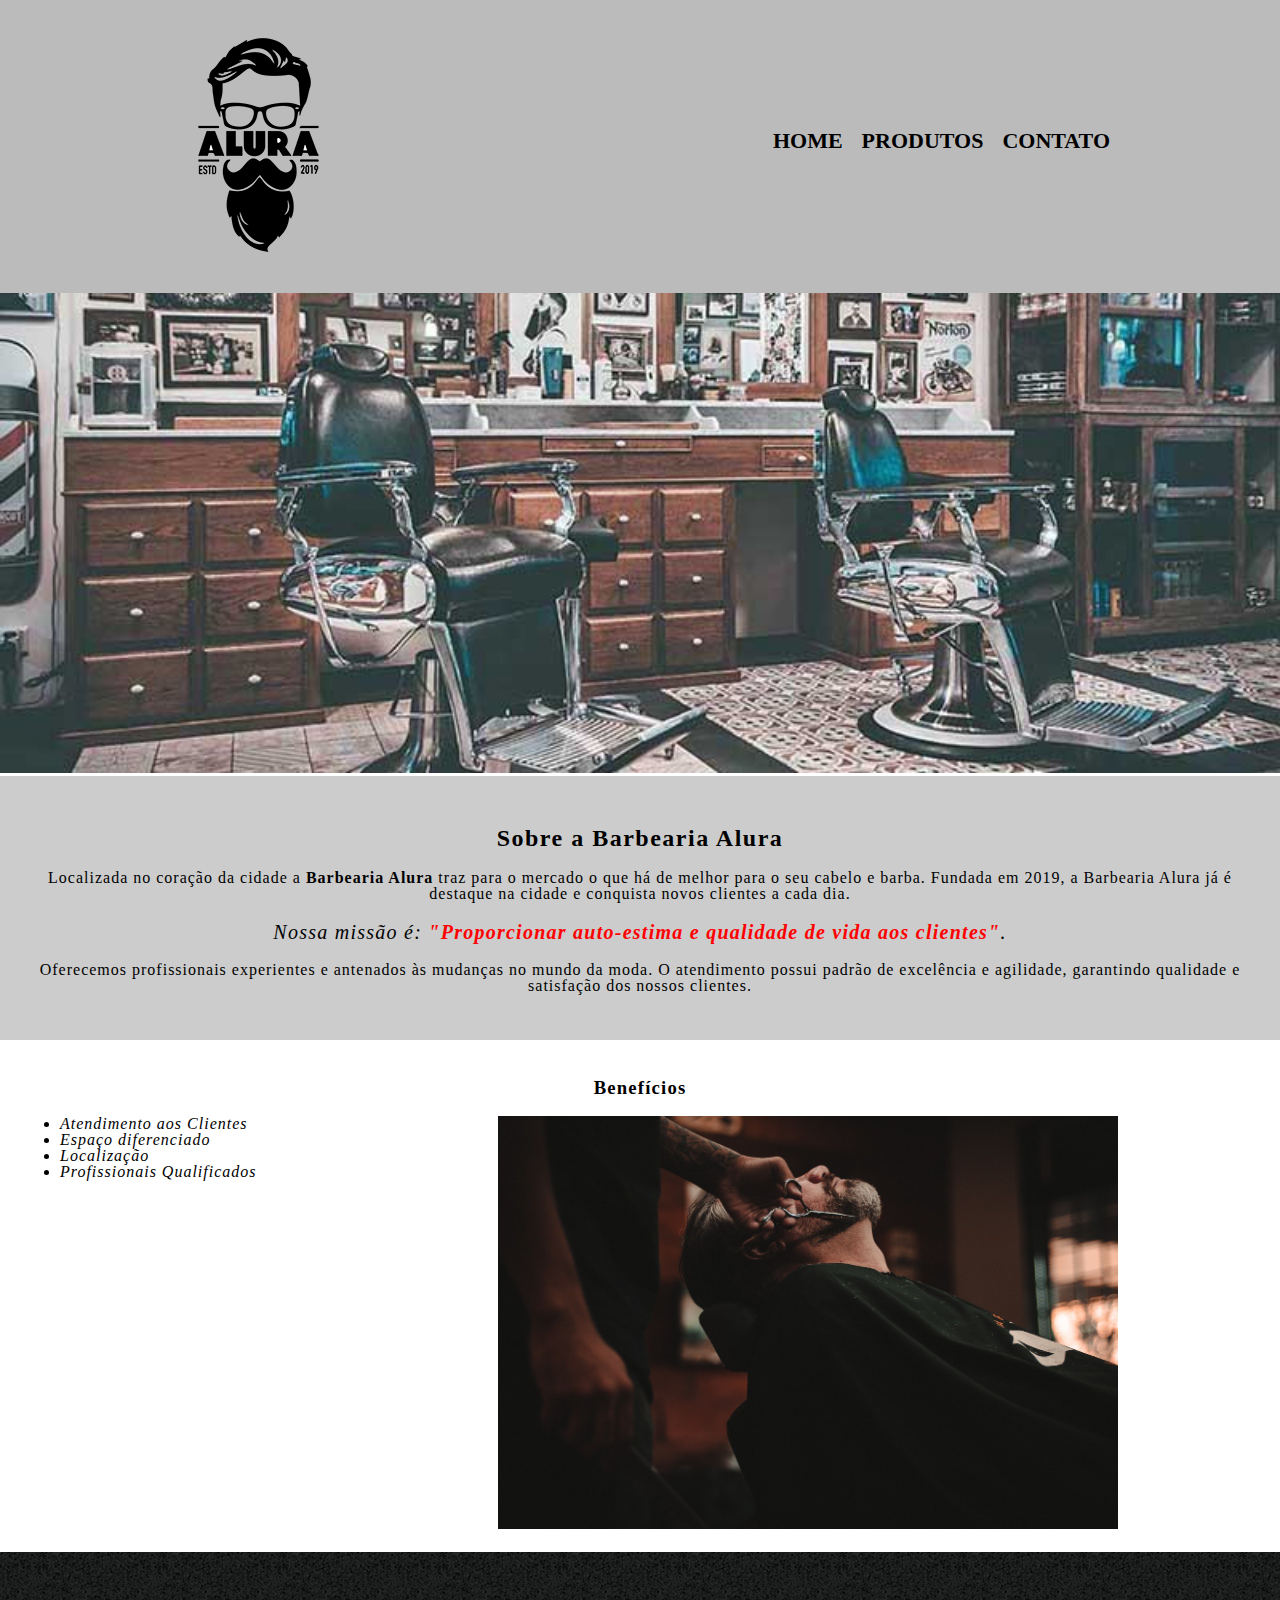
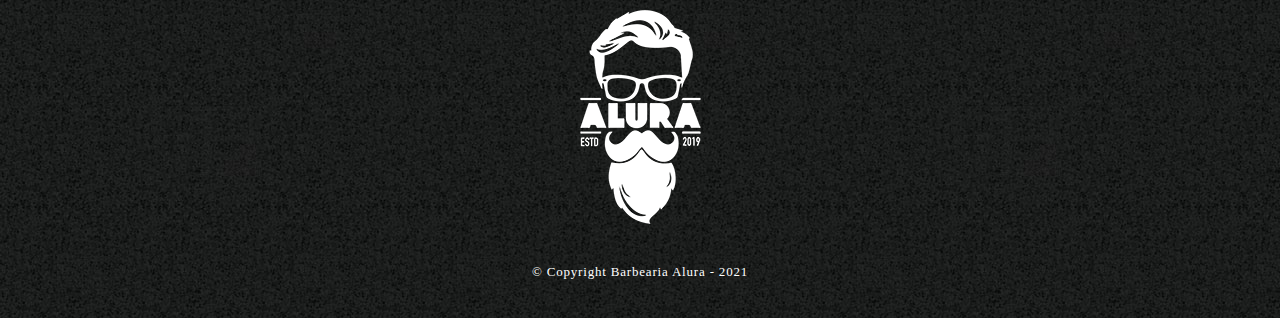
==== site/index.html @ baba6333 "Add files via upload" ====
<!DOCTYPE html>
<html lang="pt-br">
	<head>
		<meta charset="UTF-8">
		<title>Barbearia Alura</title>
		<link rel="stylesheet" href="css/reset.css">
		<link rel="stylesheet" href="css/style.css">
	</head>

	<body>
		<header>
			<div class="caixa">
				<h1><img src="img/logo.png"></h1>
				<nav>
					<ul>
						<li><a href="index.html">Home</a></li>
						<li><a href="produtos.html">Produtos</a></li>
						<li><a href="contato.html">Contato</a></li>
					</ul>
				</nav>	
			</div>
		</header>
		<main>
			
			<img id="banner" src="img/banner.jpg">
			
			<div class="principal">

				<h2>Sobre a Barbearia Alura</h2>
		 
				<p>Localizada no coração da cidade a <strong>Barbearia Alura</strong> traz para o mercado o que há de melhor para o seu cabelo e barba. Fundada em 2019, a Barbearia Alura já é destaque na cidade e conquista novos clientes a cada dia.</p>

				<p id="missao"><em>Nossa missão é: <strong>"Proporcionar auto-estima e qualidade de vida aos clientes"</strong>.</em></p>

				<p>Oferecemos profissionais experientes e antenados às mudanças no mundo da moda. O atendimento possui padrão de excelência e agilidade, garantindo qualidade e satisfação dos nossos clientes.</p>
			</div>

			<div class="secundario">

				<h3>Benefícios</h3>

				<ul class="beneficios">
					<li class="itens">Atendimento aos Clientes</li>
					<li class="itens">Espaço diferenciado</li>
					<li class="itens">Localização</li>
					<li class="itens">Profissionais Qualificados</li>
				</ul>

				<img src="img/beneficios.jpg" class="imagembeneficios">
			</div>
		</main>
		<footer>
		    <img src="img/logo-branco.png">
		    <p class="copyright">&copy; Copyright Barbearia Alura - 2021</p>
		</footer>
	</body>
</html>
---- site/css/style.css ----
header {
    background: #BBBBBB;
    padding: 20px 0;
}

.caixa {
    position: relative;
    width: 940px;
    margin: 0 auto;
}

nav {
    position: absolute;
    top: 110px;
    right: 0;
}

nav li {
    display: inline;
    margin: 0 0 0 15px;
}

nav a {
    text-transform: uppercase;
    color: #000000;
    font-weight: bold;
    font-size: 22px;
    text-decoration: none;
}

nav a:hover {
    color: #C78C19;
    text-decoration: underline;
}

#banner {
    width: 100%;
}

.principal {
	background: #CCCCCC;
	padding: 30px;
}

h2 {
	text-align: center;
	letter-spacing: 0.0625em;
	/* Default CSS Settings */
    display: block;
    font-size: 1.5em;
    margin-top: 0.83em;
    margin-bottom: 0.83em;
    margin-left: 0;
    margin-right: 0;
    font-weight: bold;
}


p {
	text-align: center;
	letter-spacing: 0.0625em;
	/* Default CSS Settings */
	display: block;
	margin-top: 1em;
	margin-bottom: 1em;
	margin-left: 0;
	margin-right: 0;
}

#missao {
	font-size: 20px;
	font-style: italic;
}

strong {
	font-weight: bold;
}

em strong {
	font-weight: bold;
	color: #FF0000;
}

.secundario {
	background: #FFFFFF;
	padding: 20px;
}

h3 { 
	text-align: center;
	letter-spacing: 0.0625em;
	/* Default CSS Settings */
    display: block;
    font-size: 1.17em;
    margin-top: 1em;
    margin-bottom: 1em;
    margin-left: 0;
    margin-right: 0;
    font-weight: bold;
}

.beneficios {

	display: inline-block;
	vertical-align: top;
	width: 20%;
	margin-right: 15%;

	/* Default CSS Settings */
	list-style-type: disc;
	padding-left: 40px;
}

.itens {
    font-style: italic;
    letter-spacing: 0.0625em;
    /* Default CSS Settings */
    display: list-item;
}

.imagembeneficios {
	width: 50%;
}

footer {
    text-align: center;
    background: url("../img/bg.jpg");
    padding: 40px 0;
}

.copyright {
    color: #FFFFFF;
    font-size: 13px;
    margin: 20px 0 0;
}
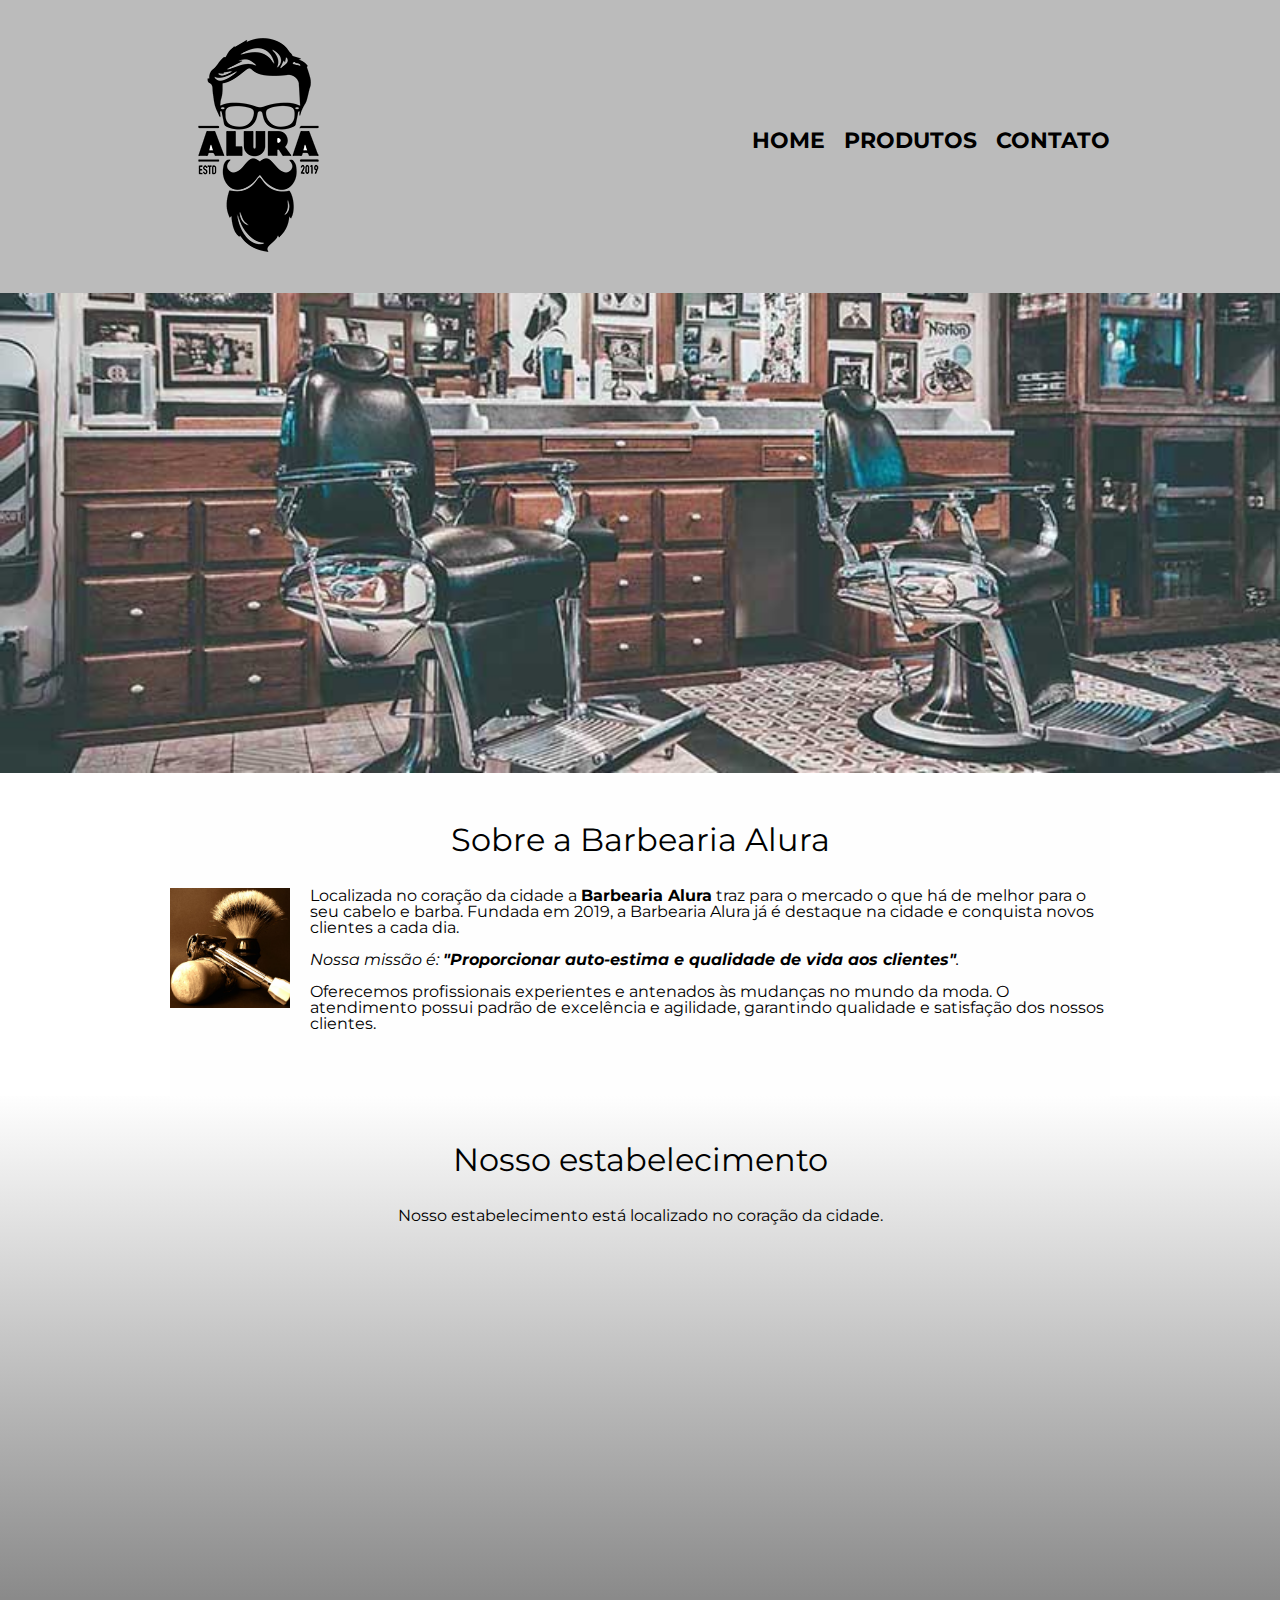
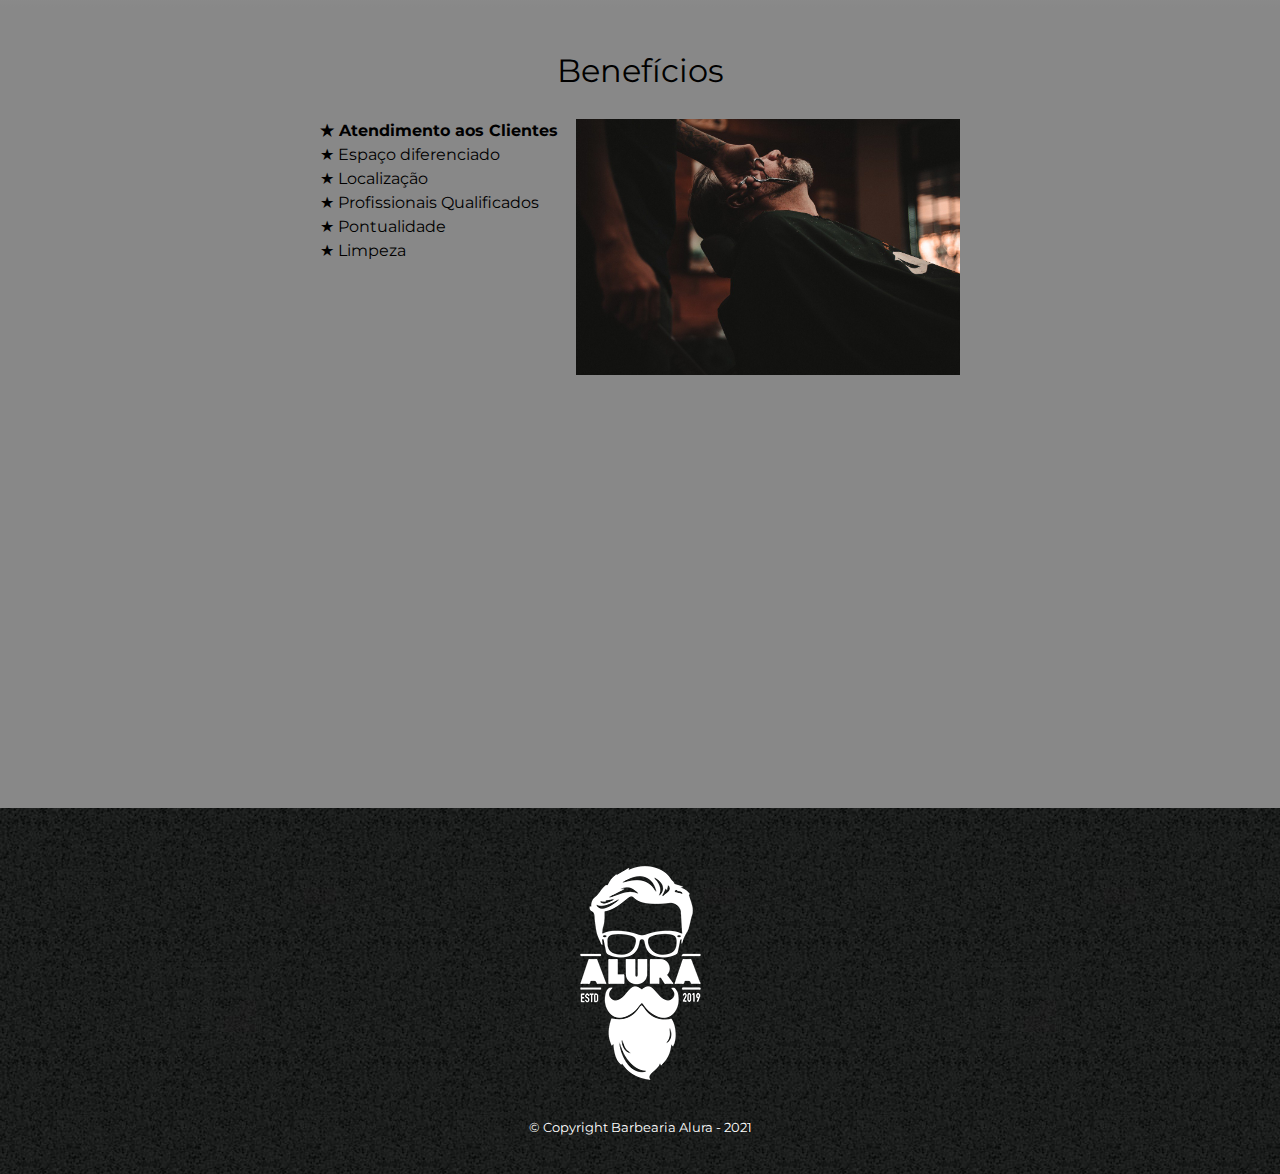
==== commit b4fb7b27: "HTML5 e CSS3: Parte 4 - Aula 01, 02 e 03" ====
--- a/site/index.html
+++ b/site/index.html
@@ -5,6 +5,7 @@
 		<title>Barbearia Alura</title>
 		<link rel="stylesheet" href="css/reset.css">
 		<link rel="stylesheet" href="css/style.css">
+		<link href="https://fonts.googleapis.com/css?family=Montserrat&display=swap" rel="stylesheet">
 	</head>
 
 	<body>
@@ -22,32 +23,52 @@
 		</header>
 		<main>
 			
-			<img id="banner" src="img/banner.jpg">
+			<img class="banner" src="img/banner.jpg">
 			
-			<div class="principal">
+			<section class="principal">
 
-				<h2>Sobre a Barbearia Alura</h2>
-		 
+				<h2 class="titulo-principal">Sobre a Barbearia Alura</h2>
+		 		
+		 		<img class="utensilios" src="img/utensilios.jpg" alt="Utensilios de um barbeiro.">
+
 				<p>Localizada no coração da cidade a <strong>Barbearia Alura</strong> traz para o mercado o que há de melhor para o seu cabelo e barba. Fundada em 2019, a Barbearia Alura já é destaque na cidade e conquista novos clientes a cada dia.</p>
 
 				<p id="missao"><em>Nossa missão é: <strong>"Proporcionar auto-estima e qualidade de vida aos clientes"</strong>.</em></p>
 
 				<p>Oferecemos profissionais experientes e antenados às mudanças no mundo da moda. O atendimento possui padrão de excelência e agilidade, garantindo qualidade e satisfação dos nossos clientes.</p>
-			</div>
+			</section>
 
-			<div class="secundario">
+			<section class="mapa">
+				
+				<h3 class="titulo-principal">Nosso estabelecimento</h3>
+				<p>Nosso estabelecimento está localizado no coração da cidade.</p>
+				
+				<div class="mapa-conteudo">
+				    <iframe src="https://www.google.com/maps/embed?pb=!1m18!1m12!1m3!1d3656.4483278365396!2d-46.63466568562861!3d-23.588249068469487!2m3!1f0!2f0!3f0!3m2!1i1024!2i768!4f13.1!3m3!1m2!1s0x94ce5a2b2ed7f3a1%3A0xab35da2f5ca62674!2sCaelum!5e0!3m2!1spt-BR!2sbr!4v1568814489656!5m2!1spt-BR!2sbr" width="100%" height="300" frameborder="0" style="border:0;" allowfullscreen=""></iframe>
+				</div>
+			</section>
 
-				<h3>Benefícios</h3>
+			<section class="beneficios">
 
-				<ul class="beneficios">
-					<li class="itens">Atendimento aos Clientes</li>
-					<li class="itens">Espaço diferenciado</li>
-					<li class="itens">Localização</li>
-					<li class="itens">Profissionais Qualificados</li>
-				</ul>
+				<h3 class="titulo-principal">Benefícios</h2>
 
-				<img src="img/beneficios.jpg" class="imagembeneficios">
-			</div>
+				<div class="conteudo-beneficios">
+				    <ul class="lista-beneficios">
+				        <li class="itens"> Atendimento aos Clientes</li>
+				        <li class="itens"> Espaço diferenciado</li>
+				        <li class="itens"> Localização</li>
+				        <li class="itens"> Profissionais Qualificados</li>
+				        <li class="itens"> Pontualidade</li>
+				        <li class="itens"> Limpeza</li>
+				    </ul><img src="img/beneficios.jpg" class="imagem-beneficios">
+				</div>
+
+				<div class="video">
+					<iframe width="560" height="315" src="https://www.youtube.com/embed/wcVVXUV0YUY" frameborder="0" allow="accelerometer; autoplay; encrypted-media; gyroscope; picture-in-picture" allowfullscreen>
+					</iframe>
+				</div>
+			</section>
+
 		</main>
 		<footer>
 		    <img src="img/logo-branco.png">
--- a/site/css/style.css
+++ b/site/css/style.css
@@ -1,135 +1,247 @@
+body {
+    font-family: 'Montserrat', sans-serif;
+}
+
 header {
-    background: #BBBBBB;
-    padding: 20px 0;
+	background: #BBBBBB;
+	padding: 20px 0;
 }
 
 .caixa {
-    position: relative;
+	position: relative;
+	width: 940px;
+	margin: 0 auto;
+}
+
+nav {
+	position: absolute;
+	top: 110px;
+	right: 0;
+}
+
+nav li {
+	display: inline;
+	margin: 0 0 0 15px;
+}
+
+nav a {
+	text-transform: uppercase;
+	color: #000000;
+	font-weight: bold;
+	font-size: 22px;
+	text-decoration: none;
+}
+
+nav a:hover {
+	color: #C78C19;
+	text-decoration: underline;
+}
+
+.produtos {
+	width: 940px;
+	margin: 0 auto;
+	padding: 50px 0;
+}
+
+.produtos li {
+	display: inline-block;
+	text-align: center;
+	width: 30%;
+	vertical-align: top;
+	margin: 0 1.5%;
+	padding: 30px 20px;
+	box-sizing: border-box;
+	border: 2px solid #000000;
+	border-radius: 10px;
+}
+
+.produtos li:hover {
+	border-color: #C78C19;
+}
+
+.produtos li:active {
+	border-color: #088C19;	
+}
+
+.produtos li:hover h2 {
+	font-size: 34px;
+}
+
+.produtos h2 {
+	font-size: 30px;
+	font-weight: bold;
+}
+
+.produto-descricao {
+	font-size: 18px;
+}
+
+.produto-preco {
+	font-size: 22px;
+	font-weight: bold;
+	margin-top: 10px;
+}
+
+footer {
+	text-align: center;
+	background: url("../img/bg.jpg");
+	padding: 40px 0;
+}
+
+.copyright {
+	color: #FFFFFF;
+	font-size: 13px;
+	margin: 20px 0 0;
+}
+
+main {
+
+}
+
+form {
+	margin: 40px 0;
+}
+
+form label, form legend {
+	display:block;
+	font-size: 20px;
+	margin: 0 0 10px;
+}
+
+.input-padrao {
+	display: block;
+	margin: 0 0 20px;
+	padding: 10px 25px;
+	width: 50%;
+}
+
+.checkbox {
+	margin: 20px 0;
+}
+
+.enviar {
+    width:40%;
+    padding: 15px 0;
+    background: orange;
+    color: white;
+    font-weight: bold;
+    font-size: 18px;
+    border: none;
+    border-radius: 5px;
+    transition: 1s all;
+    cursor: pointer;
+}
+
+.enviar:hover{
+    background: darkorange;
+    transform: scale(1.2);
+}
+
+table{
+    margin: 20px 0 40px;
+}
+
+thead{
+    background: #555555;
+    color: white;
+    font-weight: bold;
+}
+
+td, th {
+    border:  1px solid #000000;
+    padding: 8px 15px;
+}
+
+/* css da pagina principal */
+.banner {
+	width: 100%;
+}
+
+.principal {
+    padding: 3em 0;
+    background: #FEFEFE;
     width: 940px;
     margin: 0 auto;
 }
 
-nav {
-    position: absolute;
-    top: 110px;
-    right: 0;
-}
-
-nav li {
-    display: inline;
-    margin: 0 0 0 15px;
-}
-
-nav a {
-    text-transform: uppercase;
-    color: #000000;
-    font-weight: bold;
-    font-size: 22px;
-    text-decoration: none;
-}
-
-nav a:hover {
-    color: #C78C19;
-    text-decoration: underline;
-}
-
-#banner {
-    width: 100%;
-}
-
-.principal {
-	background: #CCCCCC;
-	padding: 30px;
-}
-
-h2 {
-	text-align: center;
-	letter-spacing: 0.0625em;
-	/* Default CSS Settings */
-    display: block;
-    font-size: 1.5em;
-    margin-top: 0.83em;
-    margin-bottom: 0.83em;
-    margin-left: 0;
-    margin-right: 0;
-    font-weight: bold;
-}
-
-
-p {
-	text-align: center;
-	letter-spacing: 0.0625em;
-	/* Default CSS Settings */
-	display: block;
-	margin-top: 1em;
-	margin-bottom: 1em;
-	margin-left: 0;
-	margin-right: 0;
-}
-
-#missao {
-	font-size: 20px;
-	font-style: italic;
-}
-
-strong {
-	font-weight: bold;
-}
-
-em strong {
-	font-weight: bold;
-	color: #FF0000;
-}
-
-.secundario {
-	background: #FFFFFF;
-	padding: 20px;
-}
-
-h3 { 
-	text-align: center;
-	letter-spacing: 0.0625em;
-	/* Default CSS Settings */
-    display: block;
-    font-size: 1.17em;
-    margin-top: 1em;
-    margin-bottom: 1em;
-    margin-left: 0;
-    margin-right: 0;
-    font-weight: bold;
+.titulo-principal {
+    text-align: center;
+    font-size: 2em;
+    margin: 0 0 1em;
+    clear: left;
+}
+
+.principal p {
+    margin: 0 0 1em;
+}
+
+.principal strong {
+    font-weight: bold;
+}
+
+.principal em {
+    font-style: italic;
+}
+
+.imagembeneficios {
+    width: 60%
+}
+
+.utensilios {
+	width: 120px;
+    float: left;
+    margin: 0 20px 20px 0;
+}
+
+.mapa {
+    padding: 3em 0;
+    background: linear-gradient(#FEFEFE, #888888);
+}
+
+.mapa-conteudo {
+    width: 940px;
+    margin: 0 auto;
+}
+
+.mapa p {
+    margin: 0 0 2em;
+    text-align: center;
 }
 
 .beneficios {
-
-	display: inline-block;
-	vertical-align: top;
-	width: 20%;
-	margin-right: 15%;
-
-	/* Default CSS Settings */
-	list-style-type: disc;
-	padding-left: 40px;
+    padding: 3em 0;
+    background: #888888;
+}
+
+.conteudo-beneficios {
+    width: 640px;
+    margin: 0 auto;
+}
+
+.lista-beneficios {
+    width: 40%;
+    display: inline-block;
+    vertical-align: top;
 }
 
 .itens {
-    font-style: italic;
-    letter-spacing: 0.0625em;
-    /* Default CSS Settings */
-    display: list-item;
-}
-
-.imagembeneficios {
-	width: 50%;
-}
-
-footer {
-    text-align: center;
-    background: url("../img/bg.jpg");
-    padding: 40px 0;
-}
-
-.copyright {
-    color: #FFFFFF;
-    font-size: 13px;
-    margin: 20px 0 0;
-}+    line-height: 1.5;
+}
+
+.itens:first-child {
+    font-weight: bold;
+}
+
+.itens:before {
+    content: "★";
+}
+
+.imagem-beneficios {
+    width: 60%;
+}
+
+.video {
+    width: 560px;
+    margin: 2em auto;
+}
+
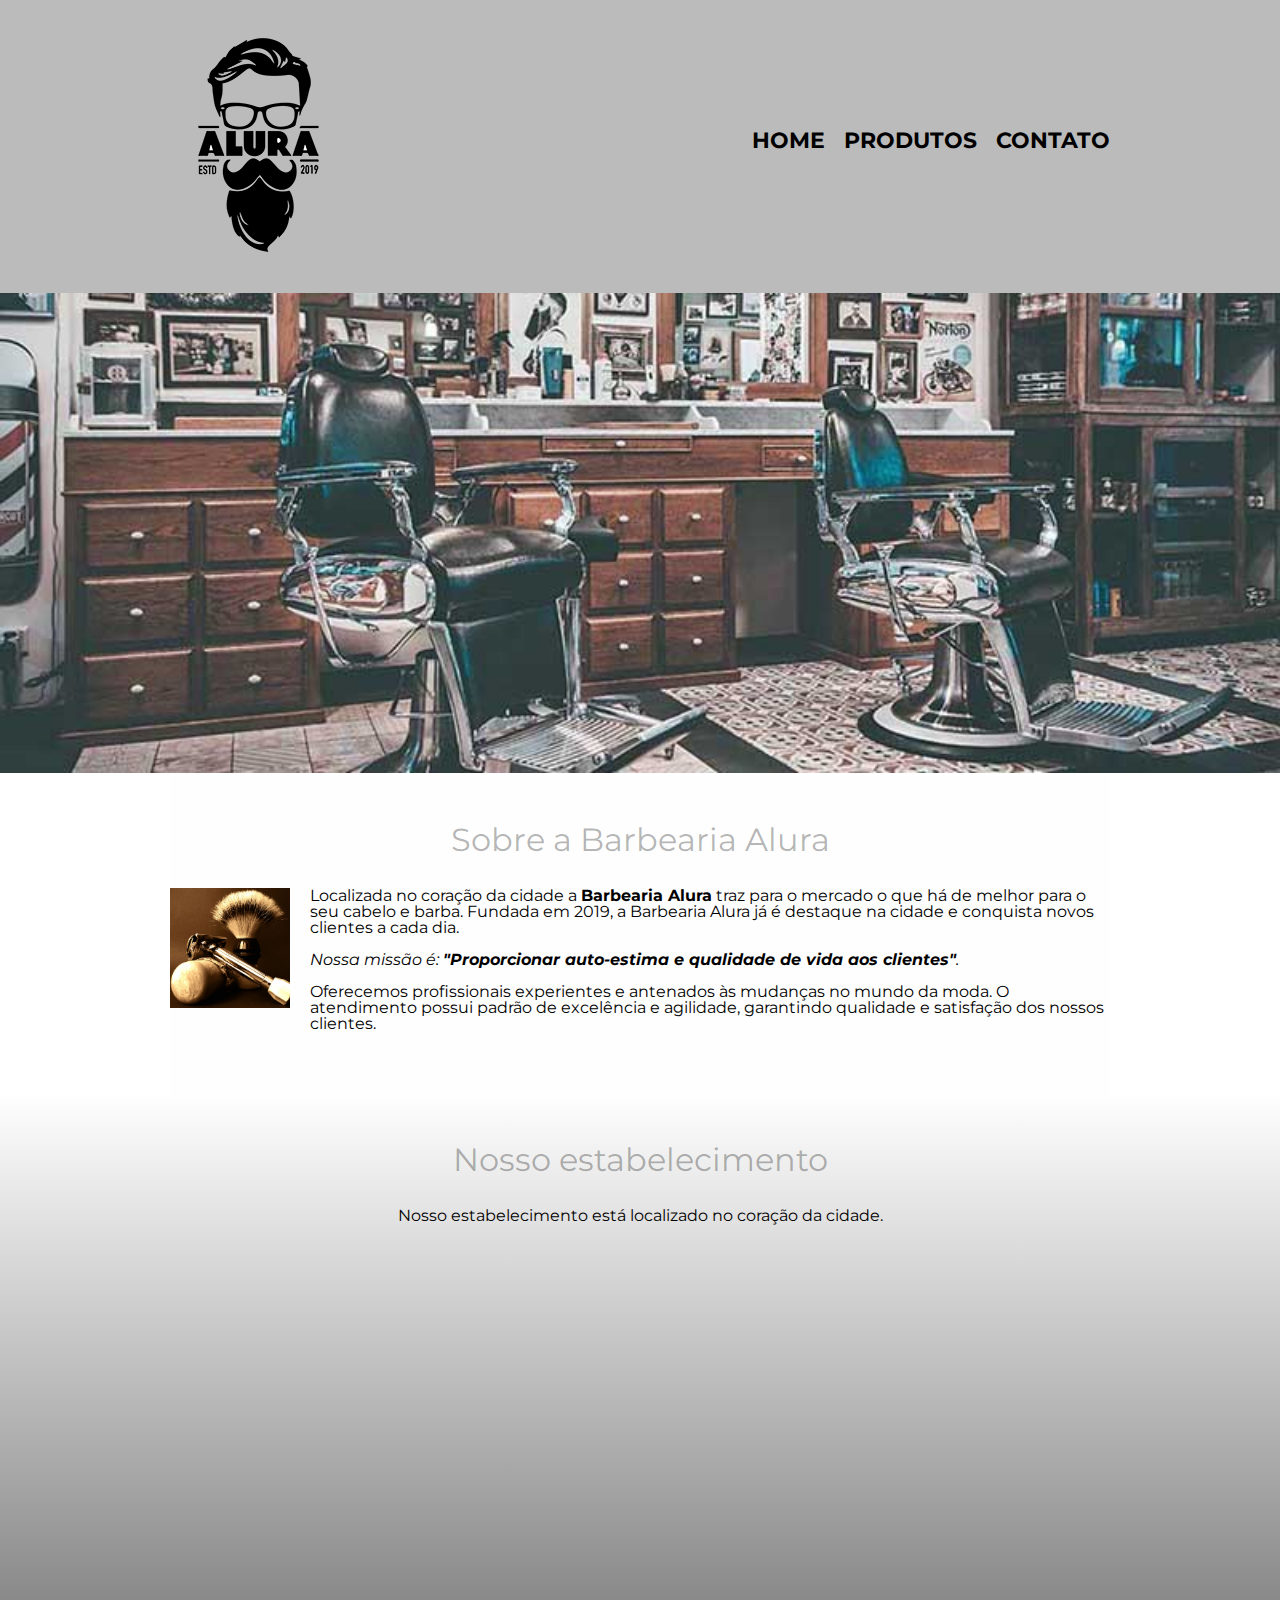
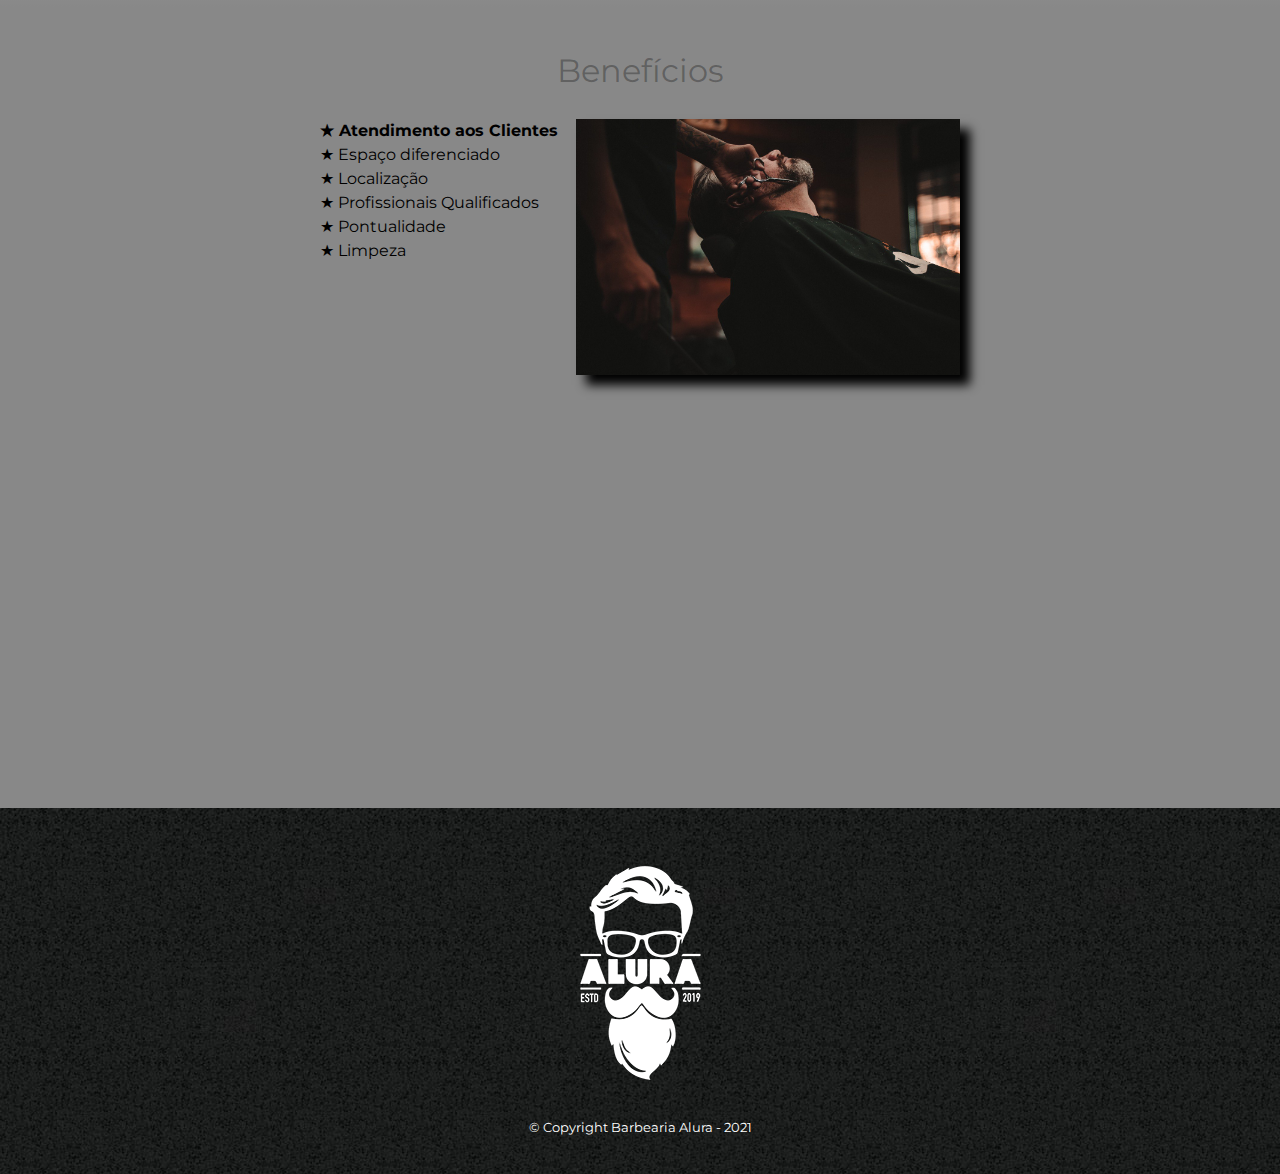
==== commit 24d3d591: "HTML5 e CSS3 parte 4" ====
--- a/site/index.html
+++ b/site/index.html
@@ -2,6 +2,7 @@
 <html lang="pt-br">
 	<head>
 		<meta charset="UTF-8">
+		<meta name="viewport" content="width=device-width">
 		<title>Barbearia Alura</title>
 		<link rel="stylesheet" href="css/reset.css">
 		<link rel="stylesheet" href="css/style.css">
@@ -64,7 +65,7 @@
 				</div>
 
 				<div class="video">
-					<iframe width="560" height="315" src="https://www.youtube.com/embed/wcVVXUV0YUY" frameborder="0" allow="accelerometer; autoplay; encrypted-media; gyroscope; picture-in-picture" allowfullscreen>
+					<iframe width="100%" height="315" src="https://www.youtube.com/embed/wcVVXUV0YUY" frameborder="0" allow="accelerometer; autoplay; encrypted-media; gyroscope; picture-in-picture" allowfullscreen>
 					</iframe>
 				</div>
 			</section>
--- a/site/css/style.css
+++ b/site/css/style.css
@@ -94,15 +94,18 @@
 	margin: 20px 0 0;
 }
 
-main {
-
+/*css da pagina contato */
+.contato {
+    padding: 3em 0;
+    width: 940px;
+    margin: 0 auto;
 }
 
 form {
 	margin: 40px 0;
 }
 
-form label, form legend {
+form label, form legend, form fieldset {
 	display:block;
 	font-size: 20px;
 	margin: 0 0 10px;
@@ -113,6 +116,16 @@
 	margin: 0 0 20px;
 	padding: 10px 25px;
 	width: 50%;
+}
+
+.selecao-horario {   
+	-webkit-appearance: none;    
+	-moz-appearance: none; 
+	appearance: none; 
+  
+	width: 50%;   
+	height:30px;   
+	border:1px solid #ddd;
 }
 
 .checkbox {
@@ -153,6 +166,7 @@
 }
 
 /* css da pagina principal */
+
 .banner {
 	width: 100%;
 }
@@ -169,6 +183,7 @@
     font-size: 2em;
     margin: 0 0 1em;
     clear: left;
+    color: rgb(0,0,0,0.3);
 }
 
 .principal p {
@@ -238,6 +253,13 @@
 
 .imagem-beneficios {
     width: 60%;
+    opacity: 1;
+    transition: 400ms;
+    box-shadow: 10px 10px 10px 0 #000000;
+}
+
+.imagem-beneficios:hover {
+    opacity: 0.3;
 }
 
 .video {
@@ -245,3 +267,53 @@
     margin: 2em auto;
 }
 
+@media screen and (max-width: 480px) {
+    .caixa, .principal, .conteudo-beneficios, .mapa-conteudo, .video {
+        width: auto;
+    }
+
+    .contato {
+        display: block;
+        width: auto;
+        /* superior | direita | inferior | esquerda */
+        padding: 3em 0 0 1em;
+    }
+
+    .input-padrao
+    {
+    	width: calc(80% - 20px);
+    }
+
+    .enviar {
+    	width: calc(80% - 20px);
+    }
+
+    .enviar:hover{
+	    transform: none;
+	}
+
+    .produtos {
+        display: block;
+        width: auto;
+    }
+
+    .produtos li {
+        display: block;
+        width: auto;
+        /* vertical | horizontal */
+        margin: 2% 1.5%;
+    }
+
+    h1 {
+        text-align: center;
+    }
+
+    nav {
+        position: static;
+    }
+
+    .lista-beneficios, .imagem-beneficios {
+        width: 100%;
+    }
+}
+
